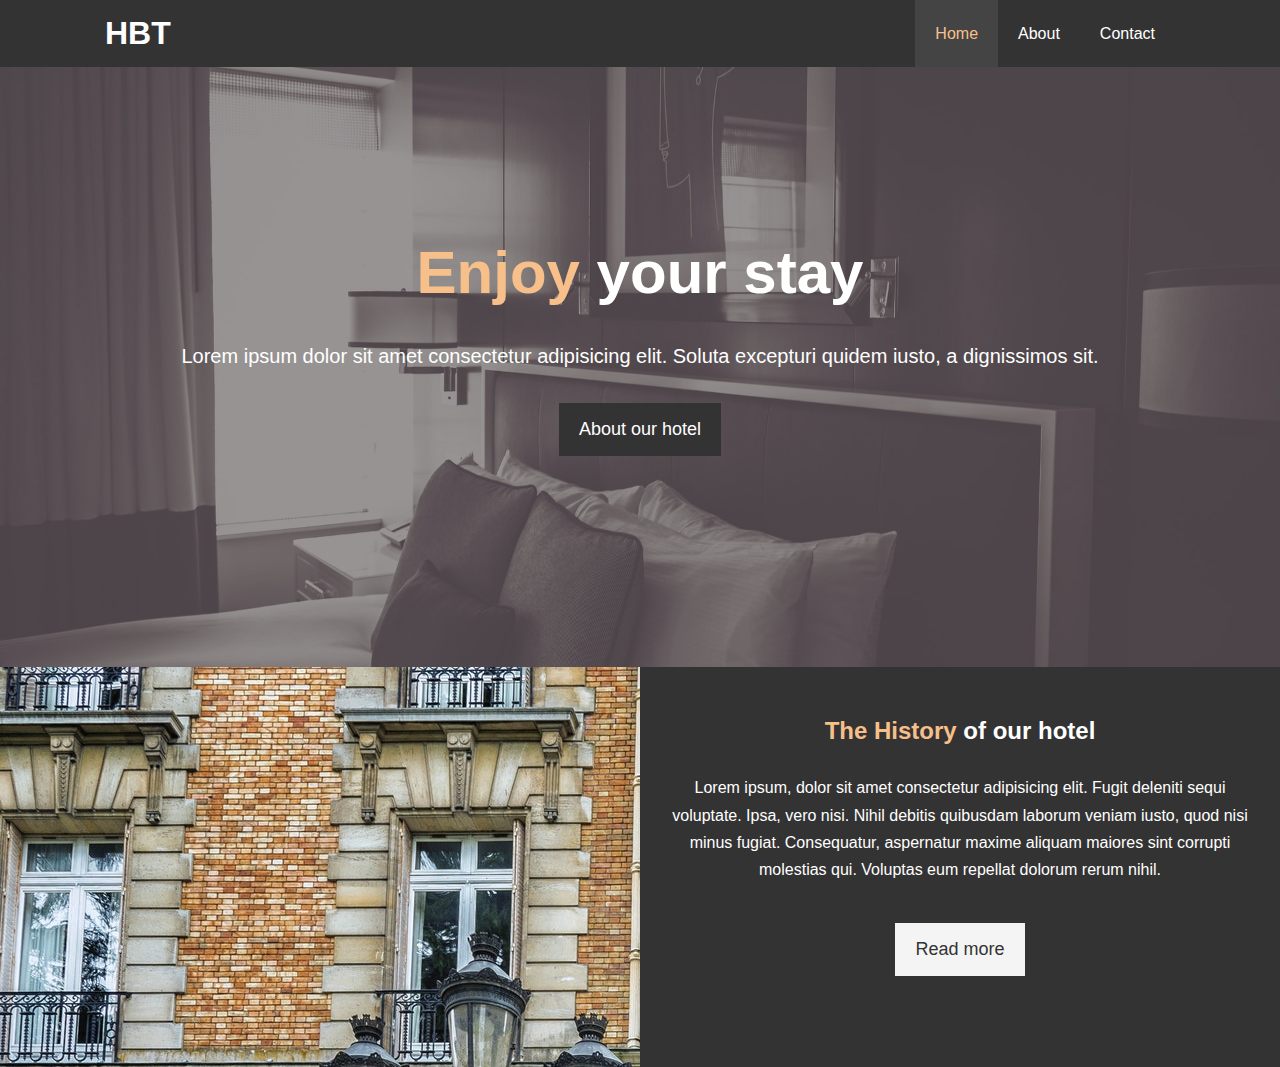
==== Hotel-Site/index.html @ d290c3ef "practice" ====
<!DOCTYPE html>
<html lang="en">
  <head>
    <meta charset="UTF-8" />
    <meta name="viewport" content="width=device-width, initial-scale=1.0" />
    <meta name="description" content="Welcome to the Hotel" />
    <meta
      name="keywords"
      content="hotel,bangalore,bengaluru,bengaluru hotel, bangalore hotel, hotel,"
    />
    <link rel="stylesheet" href="style.css" />
    <title>Hotel Site</title>
  </head>
  <body>
    <header>
      <nav id="navbar">
        <div class="container">
          <h1 class="logo"><a href="index.html">HBT</a></h1>
          <ul>
            <li><a class="current" href="index.html">Home</a></li>
            <li><a href="about.html">About</a></li>
            <li><a href="contact.html">Contact</a></li>
          </ul>
        </div>
      </nav>
      <div id="showcase">
        <div class="container">
            <div class="showcase-content">
                <h1><span class="text-primary">Enjoy</span> your stay</h1>
                <p class="lead">Lorem ipsum dolor sit amet consectetur adipisicing elit. Soluta excepturi quidem iusto, a dignissimos sit.</p>
                <a class="btn" href="about.html">About our hotel</a>
            </div>
        </div>
      </div>
    </header>
    <section id="home-info" class="bg-dark">
        <div class="info-img"></div>
        <div class="info-content">
            <h2><span class="text-primary">The History</span> of our hotel</h2>
            <p>Lorem ipsum, dolor sit amet consectetur adipisicing elit. Fugit deleniti sequi voluptate. Ipsa, vero nisi. Nihil debitis quibusdam laborum veniam iusto, quod nisi minus fugiat. Consequatur, aspernatur maxime aliquam maiores sint corrupti molestias qui. Voluptas eum repellat dolorum rerum nihil.</p>
            <a href="about.html" class="btn btn-light">Read more</a>
        </div>
    </section>
  </body>
</html>
---- Hotel-Site/style.css ----
* {
    margin: 0;
    padding: 0;
    box-sizing: border-box;
}

html, body {
    font-family: 'Segoe UI', Tahoma, Geneva, Verdana, sans-serif;
    line-height: 1.7em;
}

a {
    color: #333;
    text-decoration: none;
}

h1, h2, h3 {
    padding-bottom: 20px;
}

p {
    margin: 10px 0;
}

/* Utility Classes */

.container {
    margin: auto;
    max-width: 1110px;
    overflow: auto;
    padding: 0 20px;
}

.text-primary {
    color: #f7c08a;
}

.lead {
    font-size: 20px;
}

.btn {
    display: inline-block;
    font-size: 18px;
    color: #fff;
    background: #333;
    padding: 13px 20px;
    border: none;
    cursor: pointer;
}

.btn:hover {
    background: #f7c08a;
    color: #333;
}

.btn-light {
    background: #f4f4f4;
    color: #fff;
}

.bg-dark {
    background: #333;
    color: #fff;
}

.btn-light {
    background: #f4f4f4;
    color: #333;
}

.bg-primary {
    background: #333;
    color: #f7c88a;
}


/* Navbar */

#navbar {
    background: #333;
    color: #fff;
    overflow: auto;
}

#navbar a {
    color: #fff;
}

#navbar h1 {
    float: left;
    padding-top: 20px;
}

#navbar ul {
    list-style: none;
    float: right;
}

#navbar ul li {
    float: left;
}

#navbar ul li a {
    display: block;
    padding: 20px;
    text-align: center;
}

#navbar ul li a:hover, #navbar ul li a.current  {
    background: #444;
    color: #f7c08a
}

/* Showcase */

#showcase {
    background: url('./image_resources/showcase.jpg') no-repeat center center/cover;
    height: 600px;
}

#showcase .showcase-content {
    color: #fff;
    text-align: center;
    padding-top: 170px;
}

#showcase .showcase-content h1 {
    font-size: 60px;
    line-height: 1.2em;
}

#showcase .showcase-content p {
    padding-bottom: 20px;
    line-height: 1.7em;
}

/* Home info */

#home-info {
    height: 400px;
}

#home-info .info-img {
    float: left;
    width: 50%;
    background: url(./image_resources/photo-1.jpg) no-repeat;
    min-height: 100%;
}

#home-info .info-content {
    float: right;
    width: 50%;
    height: 100%;
    text-align: center;
    padding: 50px 30px;
    overflow: hidden;
}

#home-info .info-content p {
    padding-bottom: 30px;
}
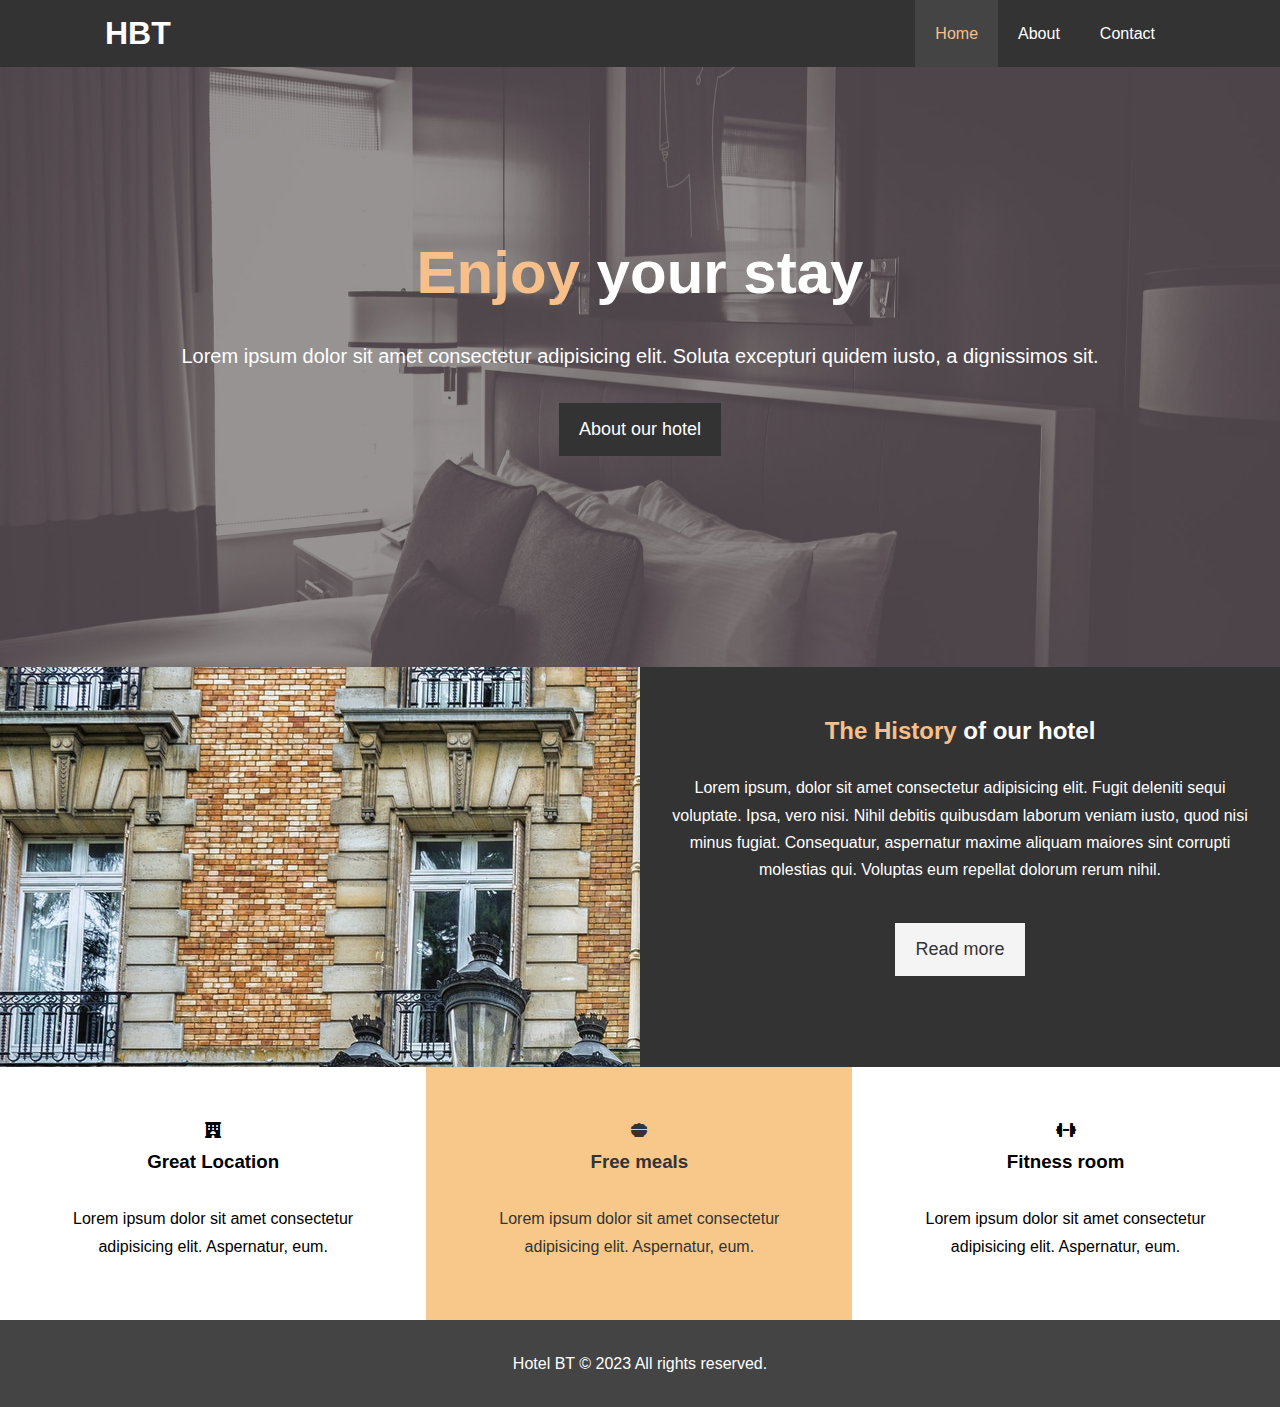
==== commit fff39dc4: "hotel-site completed" ====
--- a/Hotel-Site/index.html
+++ b/Hotel-Site/index.html
@@ -8,7 +8,9 @@
       name="keywords"
       content="hotel,bangalore,bengaluru,bengaluru hotel, bangalore hotel, hotel,"
     />
+    <link rel="stylesheet" href="https://cdnjs.cloudflare.com/ajax/libs/font-awesome/6.5.1/css/all.min.css">
     <link rel="stylesheet" href="style.css" />
+    <link rel="stylesheet" media="screen and (max-width: 768px)" href="mobile.css">
     <title>Hotel Site</title>
   </head>
   <body>
@@ -41,5 +43,26 @@
             <a href="about.html" class="btn btn-light">Read more</a>
         </div>
     </section>
+    <section id="features">
+      <div class="box bg-light">
+        <i class="fa-solid fa-hotel"></i>
+        <h3>Great Location</h3>
+        <p>Lorem ipsum dolor sit amet consectetur adipisicing elit. Aspernatur, eum.</p>
+      </div>
+      <div class="box bg-primary">
+        <i class="fa-solid fa-bowl-food"></i>
+        <h3>Free meals</h3>
+        <p>Lorem ipsum dolor sit amet consectetur adipisicing elit. Aspernatur, eum.</p>
+      </div>
+      <div class="box bg-light">
+        <i class="fa-solid fa-dumbbell"></i>
+        <h3>Fitness room</h3>
+        <p>Lorem ipsum dolor sit amet consectetur adipisicing elit. Aspernatur, eum.</p>
+      </div>
+    </section>
+    <div class="clr"></div>
+    <footer id="main-footer">
+      <p>Hotel BT &copy; 2023 All rights reserved.</p>
+    </footer>
   </body>
 </html>
--- a/Hotel-Site/style.css
+++ b/Hotel-Site/style.css
@@ -70,8 +70,29 @@
 }
 
 .bg-primary {
-    background: #333;
-    color: #f7c88a;
+    background: #f7c88a;
+    color: #333;
+}
+
+.clr {
+    clear: both;
+}
+
+.l-heading {
+    font-size: 40px;
+    line-height: 1.2;
+}
+
+.py-1 {
+    padding: 10px 0;
+}
+
+.py-2 {
+    padding: 20px 0;
+}
+
+.py-3 {
+    padding: 30px 0;
 }
 
 
@@ -159,4 +180,112 @@
 
 #home-info .info-content p {
     padding-bottom: 30px;
-}+}
+
+/* Features */
+
+.box {
+    float: left;
+    width: 33.3%;
+    padding: 50px;
+    text-align: center;
+}
+
+.box i {
+    margin-bottom: 10px;
+}
+
+/* About info */
+
+#about-info .info-right {
+    float: right;
+    width: 50%;
+    min-height: 100%;
+}
+
+#about-info .info-right img {
+    display: block;
+    margin: auto;
+    width: 70%;
+    border-radius: 50%;
+}
+
+#about-info .info-left {
+    float: left;
+    width: 50%;
+    min-height: 100%;
+}
+
+/* Testimonials */
+
+#testimonials {
+    height: 100%;
+    background: url('./image_resources/test-bg.jpg') no-repeat center center/cover;
+    padding-top: 100px;
+}
+
+#testimonials h2 {
+    color: #fff;
+    text-align: center;
+    padding-bottom: 40px;
+}
+
+#testimonials .testimonial {
+    padding: 20px;
+    margin-bottom: 40px;
+    border-radius: 5px;
+    opacity: 0.9;
+}
+
+#testimonials .testimonial img {
+    width: 100px;
+    float: left;
+    margin-right: 20px;
+    border-radius: 50%;
+}
+
+/* contact form  */
+
+#contact-form {
+    margin-bottom: 20px;
+}
+
+#contact-form .form-group {
+    margin-bottom: 20px;
+}
+
+.l-heading-contact{
+    font-size: 40px;
+    margin-top: 20px;
+}
+
+#contact-form label {
+    display: block;
+    margin-bottom: 5px;
+}
+
+#contact-form input, #contact-form textarea {
+    width: 100%;
+    padding: 10px;
+    border: 1px solid #ddd;
+}
+
+#contact-form textarea {
+    height: 200px;
+}
+
+#contact-form input:focus, #contact-form textarea:focus {
+    outline: none;
+    border-color: #f7c08a;
+}
+
+
+/* Footer */
+
+#main-footer {
+    text-align: center;
+    background: #444;
+    color: #fff;
+    padding: 20px;
+}
+
--- a/Hotel-Site/mobile.css
+++ b/Hotel-Site/mobile.css
@@ -0,0 +1,64 @@
+#navbar .logo { 
+    float: none;
+    text-align: center;
+}
+
+#navbar ul, #navbar ul li {
+    float: none; 
+}
+
+#navbar ul li a {
+    padding: 5px;
+    border-bottom: #444 dotted 1px;
+}
+
+#showcase {
+    height: 100%;
+}
+
+#showcase .showcase-content {
+    padding-top: 70px;
+    padding-bottom: 30px;
+}
+
+#home-info {
+   height: 550px;
+}
+
+#home-info .info-img {
+    display: none;
+}
+
+#home-info .info-content {
+    float: none;
+    width: 50%;
+    width: 100%;
+}
+
+.box {
+    float: none;
+    width: 100%;
+}
+
+/* About */
+
+#about-info .info-right {
+    float: none;
+    width: 100%;
+    margin-top: 30px;
+}
+
+#about-info .info-left {
+    float: none;
+    width: 100%;
+}
+
+.l-heading {
+    text-align: center;
+}
+
+/* Contact */
+
+#contact-info .box {
+    border-bottom: #444 dotted 1px;
+}